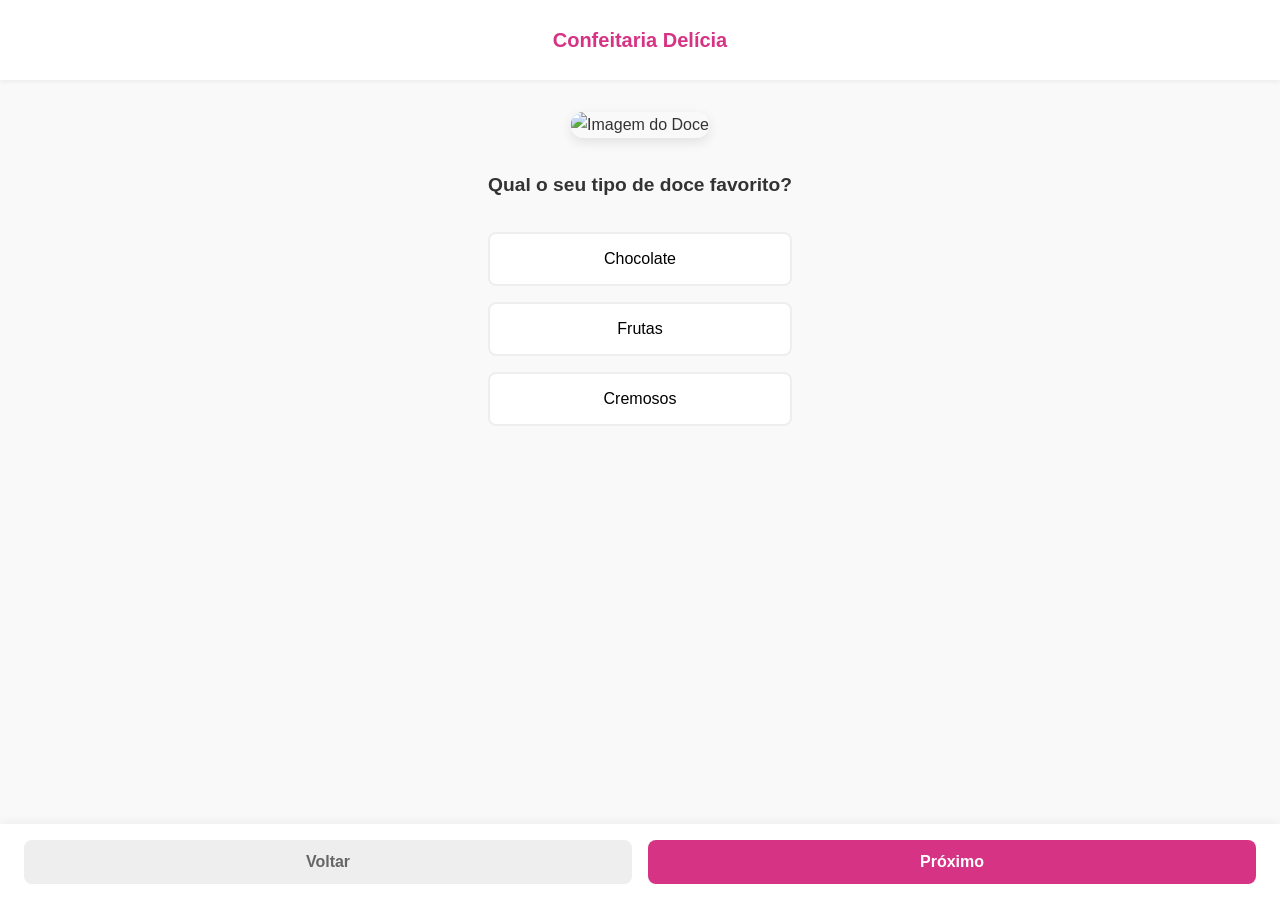
==== index.html @ 4a33ae74 "feat: Estrutura de escolha básica" ====
<!DOCTYPE html>
<html lang="pt-br">
<head>
    <meta charset="UTF-8">
    <meta name="viewport" content="width=device-width, initial-scale=1.0">
    <title>Cardápio Interativo</title>
    <link rel="stylesheet" href="style.css">
</head>
<body>
    <header class="app-header">
        <h1>Confeitaria Delícia</h1>
    </header>

    <main class="question-container">
        <div class="image-wrapper">
            <img src="https://via.placeholder.com/300" alt="Imagem do Doce" class="centered-image">
        </div>
        
        <section class="content">
            <p class="question-text">Qual o seu tipo de doce favorito?</p>
            
            <div class="options">
                <button class="option-btn">Chocolate</button>
                <button class="option-btn">Frutas</button>
                <button class="option-btn">Cremosos</button>
            </div>
        </section>
    </main>

    <footer class="navigation-bar">
        <button class="nav-btn prev-btn">Voltar</button>
        <button class="nav-btn next-btn">Próximo</button>
    </footer>
</body>
</html>
---- style.css ----
/* Reset and Base Styles */
* {
    margin: 0;
    padding: 0;
    box-sizing: border-box;
}

body {
    font-family: 'Segoe UI', Tahoma, Geneva, Verdana, sans-serif;
    line-height: 1.6;
    background-color: #f9f9f9;
    color: #333;
    display: flex;
    flex-direction: column;
    min-height: 100vh;
}

/* Header Styles */
.app-header {
    padding: 1.5rem;
    text-align: center;
    background-color: #fff;
    box-shadow: 0 2px 4px rgba(0,0,0,0.05);
}

.app-header h1 {
    font-size: 1.25rem;
    color: #d63384; /* A soft pink for confectionery */
}

/* Main Content Styles */
.question-container {
    flex: 1;
    padding: 2rem 1.5rem;
    display: flex;
    flex-direction: column;
    align-items: center;
    max-width: 500px;
    margin: 0 auto;
}

.image-wrapper {
    width: 100%;
    display: flex;
    justify-content: center;
    margin-bottom: 2rem;
}

.centered-image {
    max-width: 100%;
    height: auto;
    border-radius: 12px;
    box-shadow: 0 4px 12px rgba(0,0,0,0.1);
}

.content {
    width: 100%;
    text-align: center;
}

.question-text {
    font-size: 1.2rem;
    font-weight: 600;
    margin-bottom: 2rem;
}

/* Options Styles */
.options {
    display: grid;
    gap: 1rem;
    width: 100%;
}

.option-btn {
    padding: 1rem;
    border: 2px solid #eee;
    background: #fff;
    border-radius: 8px;
    font-size: 1rem;
    cursor: pointer;
    transition: all 0.2s ease;
}

.option-btn:hover, .option-btn:active {
    border-color: #d63384;
    background-color: #fff0f6;
    color: #d63384;
}

/* Navigation Bar Styles */
.navigation-bar {
    padding: 1rem 1.5rem;
    background: #fff;
    display: flex;
    justify-content: space-between;
    gap: 1rem;
    position: sticky;
    bottom: 0;
    box-shadow: 0 -2px 10px rgba(0,0,0,0.05);
}

.nav-btn {
    flex: 1;
    padding: 0.8rem;
    border: none;
    border-radius: 8px;
    font-size: 1rem;
    font-weight: 600;
    cursor: pointer;
    transition: opacity 0.2s;
}

.prev-btn {
    background-color: #eee;
    color: #666;
}

.next-btn {
    background-color: #d63384;
    color: #fff;
}

.nav-btn:active {
    opacity: 0.8;
}
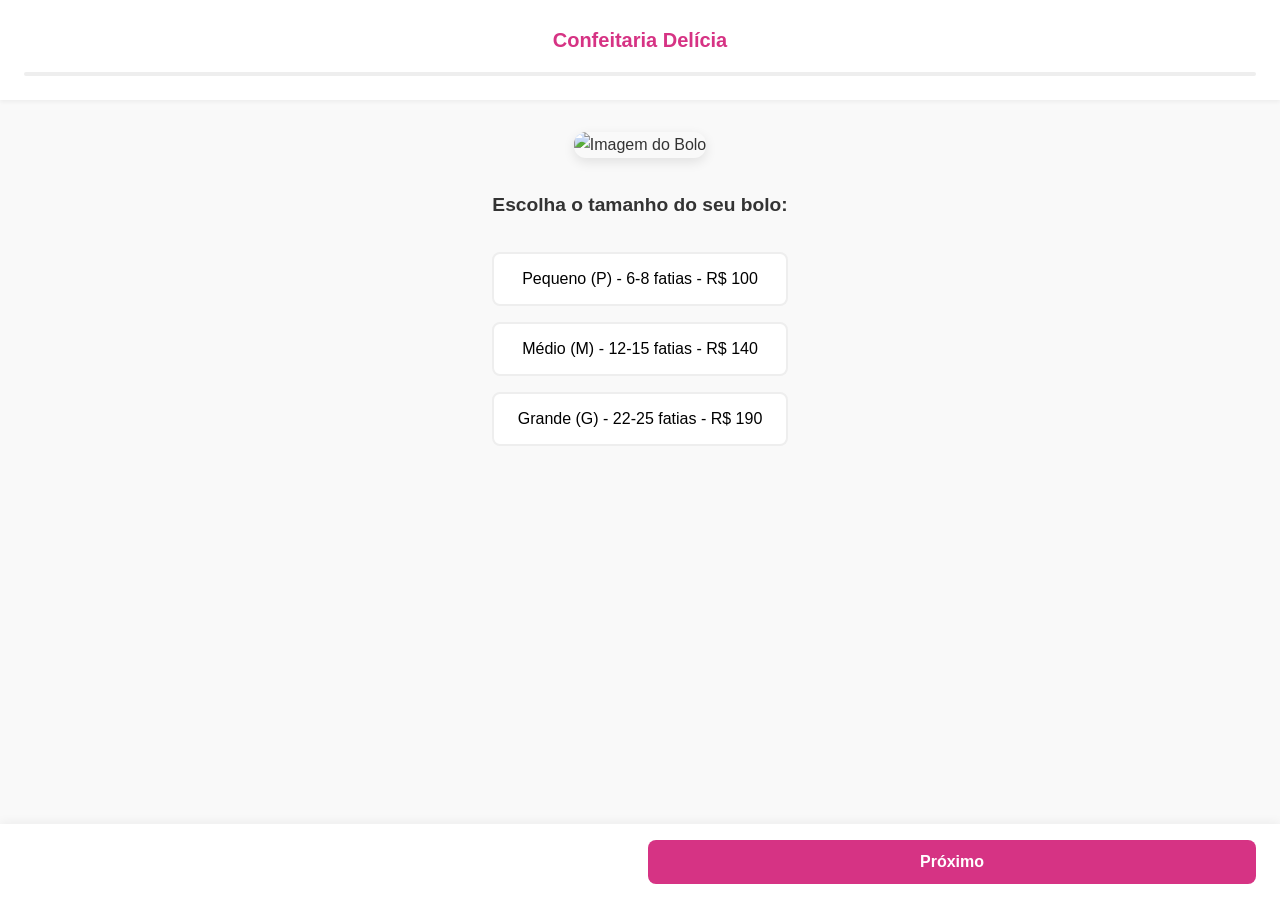
==== commit eb16711a: "fix: Localização dos arquivos na raiz do projeto para renderização pelo Github pages" ====
--- a/index.html
+++ b/index.html
@@ -4,32 +4,25 @@
     <meta charset="UTF-8">
     <meta name="viewport" content="width=device-width, initial-scale=1.0">
     <title>Cardápio Interativo</title>
-    <link rel="stylesheet" href="style.css">
+    <link rel="stylesheet" href="css/style.css">
 </head>
 <body>
     <header class="app-header">
         <h1>Confeitaria Delícia</h1>
+        <div class="progress-container">
+            <div class="progress-bar" id="progressBar"></div>
+        </div>
     </header>
 
-    <main class="question-container">
-        <div class="image-wrapper">
-            <img src="https://via.placeholder.com/300" alt="Imagem do Doce" class="centered-image">
-        </div>
-        
-        <section class="content">
-            <p class="question-text">Qual o seu tipo de doce favorito?</p>
-            
-            <div class="options">
-                <button class="option-btn">Chocolate</button>
-                <button class="option-btn">Frutas</button>
-                <button class="option-btn">Cremosos</button>
-            </div>
-        </section>
+    <main class="question-container" id="app">
+        <!-- O conteúdo será gerado via JavaScript -->
     </main>
 
     <footer class="navigation-bar">
-        <button class="nav-btn prev-btn">Voltar</button>
-        <button class="nav-btn next-btn">Próximo</button>
+        <button class="nav-btn prev-btn" id="prevBtn">Voltar</button>
+        <button class="nav-btn next-btn" id="nextBtn">Próximo</button>
     </footer>
+
+    <script src="js/main.js"></script>
 </body>
 </html>
--- a/css/style.css
+++ b/css/style.css
@@ -0,0 +1,189 @@
+/* Reset and Base Styles */
+* {
+    margin: 0;
+    padding: 0;
+    box-sizing: border-box;
+}
+
+body {
+    font-family: 'Segoe UI', Tahoma, Geneva, Verdana, sans-serif;
+    line-height: 1.6;
+    background-color: #f9f9f9;
+    color: #333;
+    display: flex;
+    flex-direction: column;
+    min-height: 100vh;
+}
+
+/* Header Styles */
+.app-header {
+    padding: 1.5rem;
+    text-align: center;
+    background-color: #fff;
+    box-shadow: 0 2px 4px rgba(0,0,0,0.05);
+}
+
+.app-header h1 {
+    font-size: 1.25rem;
+    color: #d63384; /* A soft pink for confectionery */
+    margin-bottom: 1rem;
+}
+
+/* Progress Bar */
+.progress-container {
+    width: 100%;
+    height: 4px;
+    background-color: #eee;
+    border-radius: 2px;
+    overflow: hidden;
+}
+
+.progress-bar {
+    height: 100%;
+    width: 0%;
+    background-color: #d63384;
+    transition: width 0.3s ease;
+}
+
+/* Main Content Styles */
+.question-container {
+    flex: 1;
+    padding: 2rem 1.5rem;
+    display: flex;
+    flex-direction: column;
+    align-items: center;
+    max-width: 500px;
+    margin: 0 auto;
+}
+
+.image-wrapper {
+    width: 100%;
+    display: flex;
+    justify-content: center;
+    margin-bottom: 2rem;
+}
+
+.centered-image {
+    max-width: 100%;
+    height: auto;
+    border-radius: 12px;
+    box-shadow: 0 4px 12px rgba(0,0,0,0.1);
+}
+
+.content {
+    width: 100%;
+    text-align: center;
+}
+
+.question-text {
+    font-size: 1.2rem;
+    font-weight: 600;
+    margin-bottom: 2rem;
+}
+
+/* Options Styles */
+.options {
+    display: grid;
+    gap: 1rem;
+    width: 100%;
+}
+
+.option-btn {
+    padding: 1rem;
+    border: 2px solid #eee;
+    background: #fff;
+    border-radius: 8px;
+    font-size: 1rem;
+    cursor: pointer;
+    transition: all 0.2s ease;
+}
+
+.option-btn:hover, .option-btn:active {
+    border-color: #d63384;
+    background-color: #fff0f6;
+    color: #d63384;
+}
+
+.option-btn.active {
+    border-color: #d63384;
+    background-color: #d63384;
+    color: #fff;
+}
+
+/* Number Input Styles */
+.number-input {
+    width: 100%;
+    padding: 1rem;
+    border: 2px solid #eee;
+    border-radius: 8px;
+    font-size: 1.25rem;
+    text-align: center;
+    outline: none;
+}
+
+.number-input:focus {
+    border-color: #d63384;
+}
+
+/* Summary Styles */
+.summary-details {
+    text-align: left;
+    background: #fff;
+    padding: 1.5rem;
+    border-radius: 12px;
+    box-shadow: 0 2px 8px rgba(0,0,0,0.05);
+}
+
+.summary-details p {
+    margin-bottom: 0.5rem;
+}
+
+.summary-details hr {
+    margin: 1rem 0;
+    border: 0;
+    border-top: 1px solid #eee;
+}
+
+.total-price {
+    font-size: 1.5rem;
+    font-weight: bold;
+    color: #d63384;
+    text-align: right;
+}
+
+/* Navigation Bar Styles */
+.navigation-bar {
+    padding: 1rem 1.5rem;
+    background: #fff;
+    display: flex;
+    justify-content: space-between;
+    gap: 1rem;
+    position: sticky;
+    bottom: 0;
+    box-shadow: 0 -2px 10px rgba(0,0,0,0.05);
+}
+
+.nav-btn {
+    flex: 1;
+    padding: 0.8rem;
+    border: none;
+    border-radius: 8px;
+    font-size: 1rem;
+    font-weight: 600;
+    cursor: pointer;
+    transition: opacity 0.2s;
+}
+
+.prev-btn {
+    background-color: #eee;
+    color: #666;
+}
+
+.next-btn {
+    background-color: #d63384;
+    color: #fff;
+}
+
+.nav-btn:active {
+    opacity: 0.8;
+}
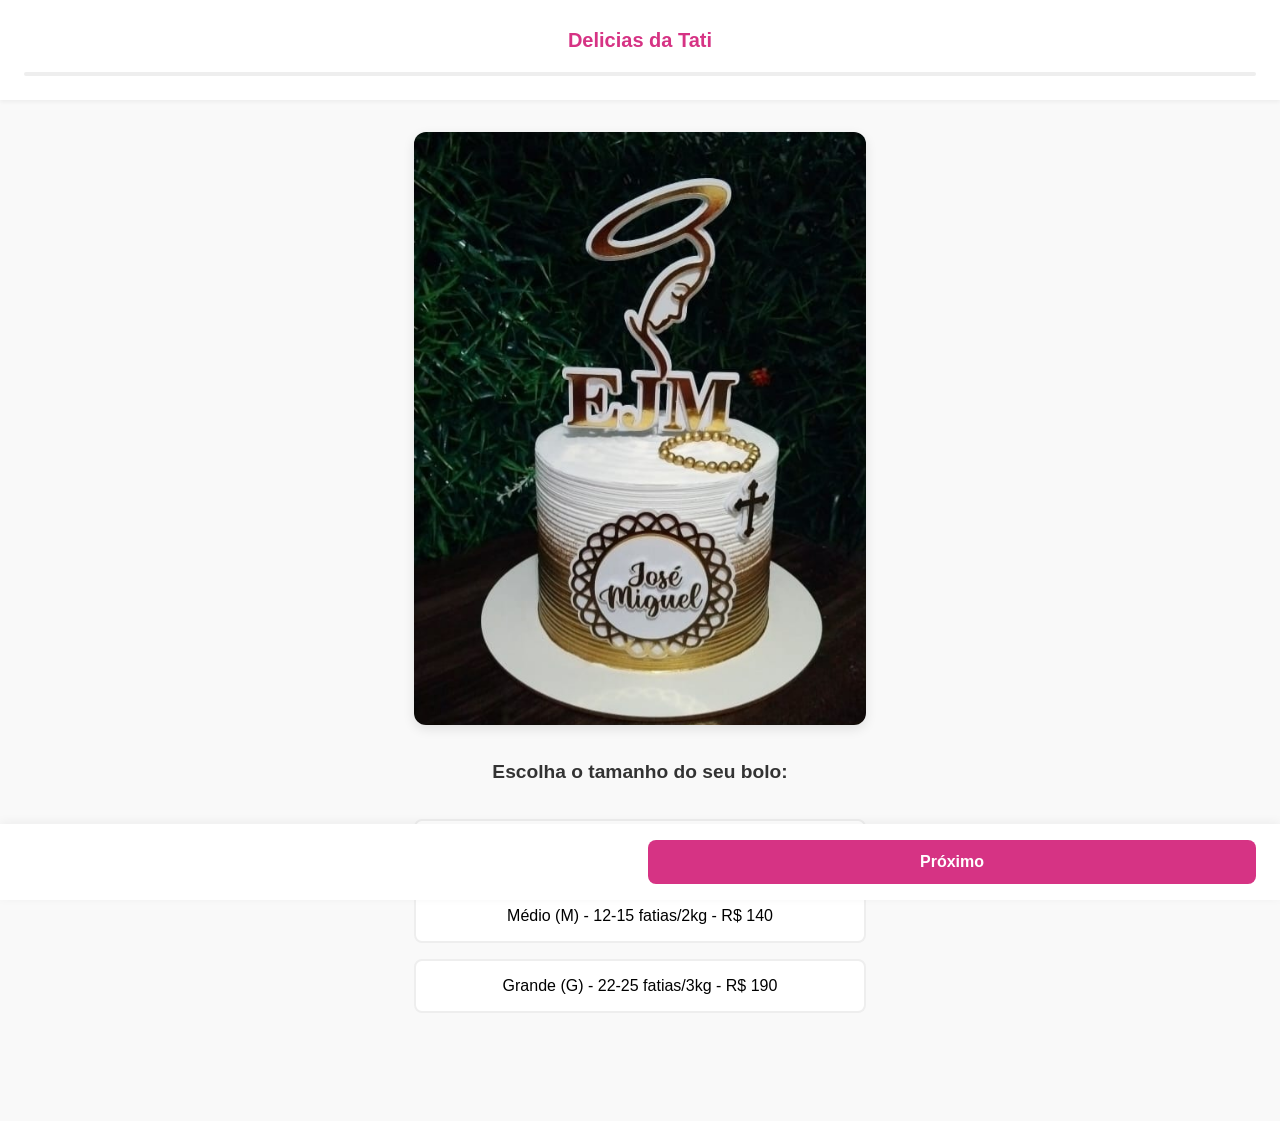
==== commit 276f9145: "feat: Personalização de titulo e imagens" ====
--- a/index.html
+++ b/index.html
@@ -8,7 +8,7 @@
 </head>
 <body>
     <header class="app-header">
-        <h1>Confeitaria Delícia</h1>
+        <h1>Delicias da Tati</h1>
         <div class="progress-container">
             <div class="progress-bar" id="progressBar"></div>
         </div>
